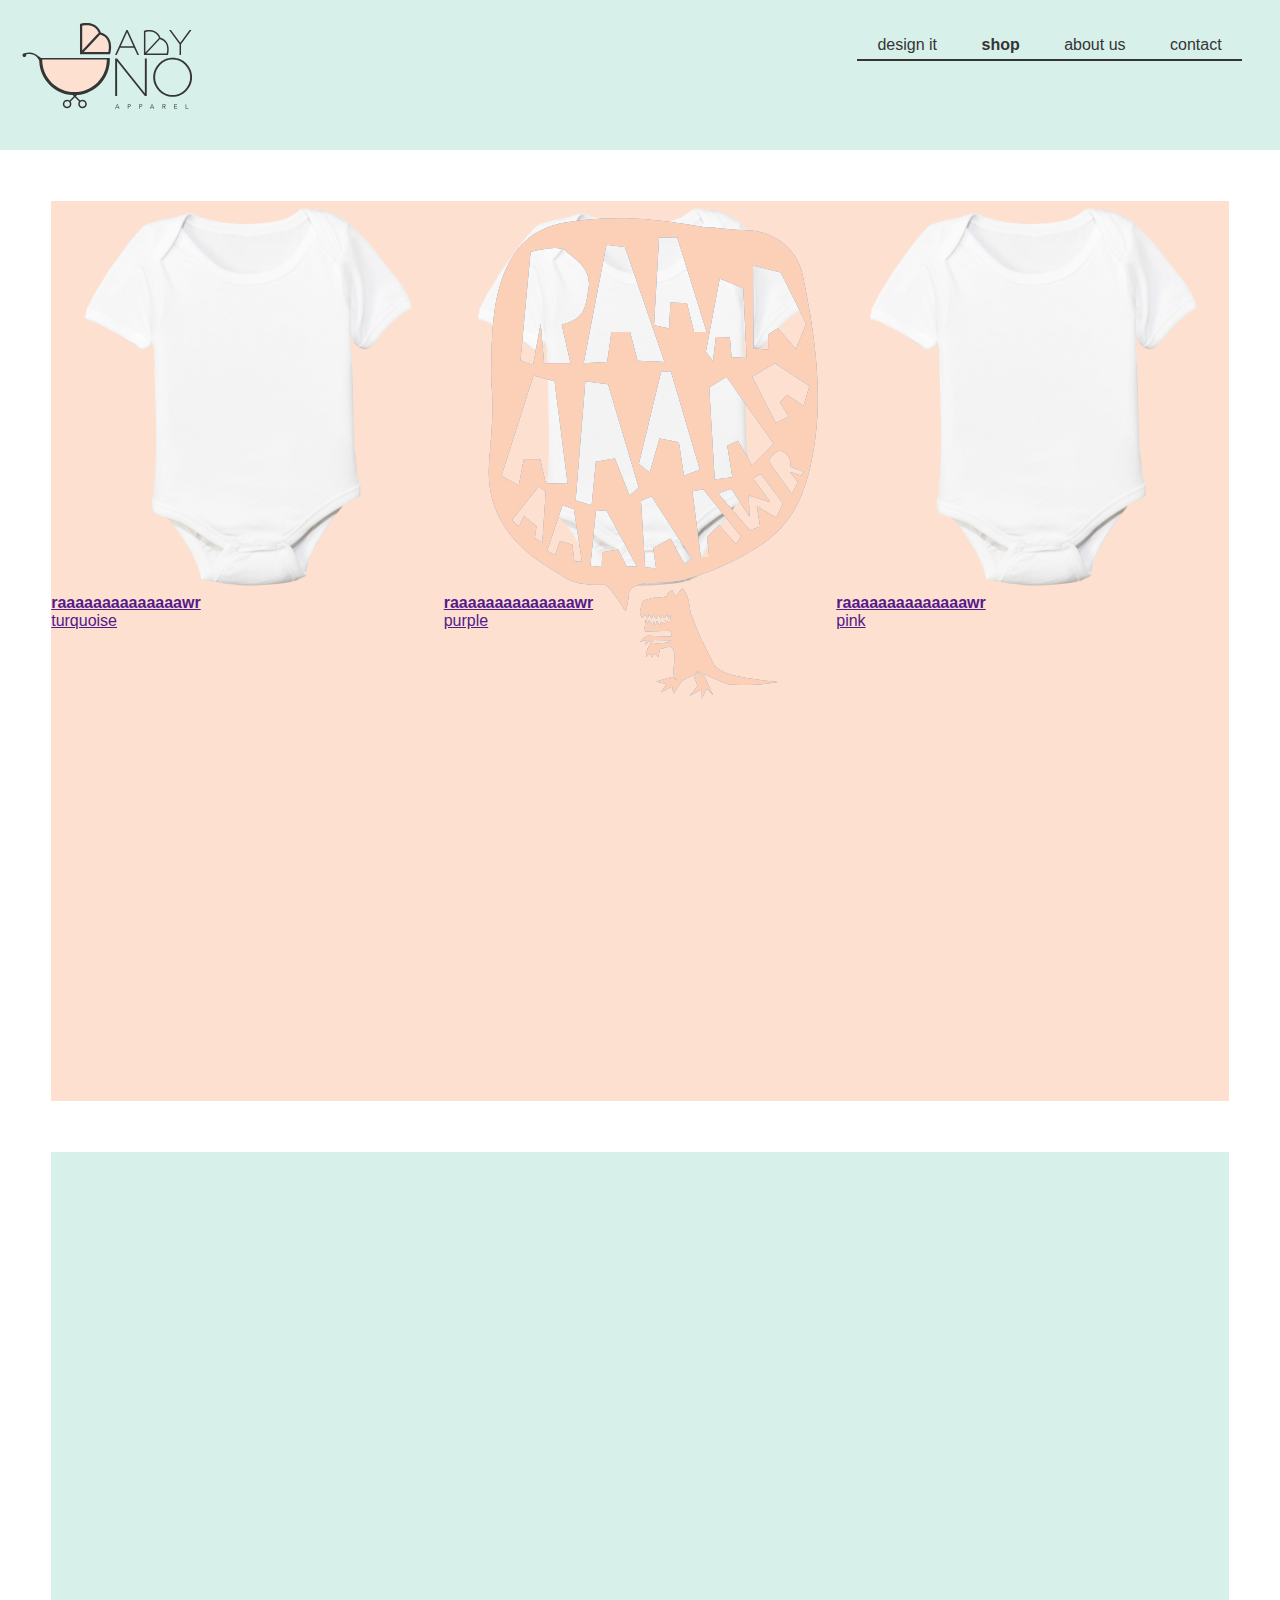
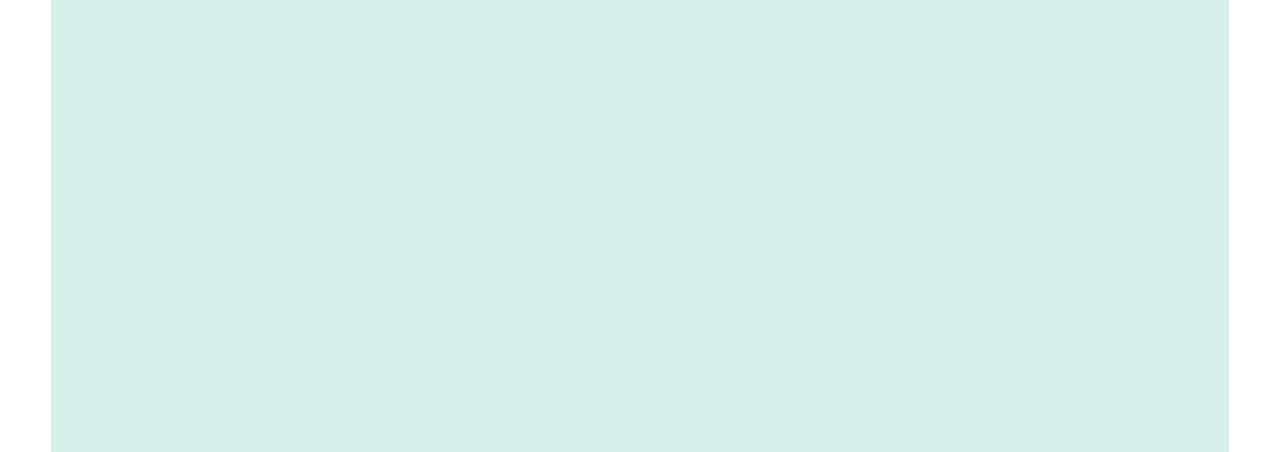
==== shop.html @ 8375c2ae "remove div class onesie, and nest elements within the anchor tag instead" ====
<!DOCTYPE HTML5>
<html>
  <head>
    <meta charset=utf-8>
    <link rel="icon" href="images/baby-uno-icon.png">
    <link rel="stylesheet" href="mainstyle.css">
    <link rel="stylesheet" href="shopstyle.css">
    <link rel="stylesheet" href="jquery-ui-1.12.1.custom/jquery-ui.min.css">
    <script src="jquery-ui-1.12.1.custom/external/jquery/jquery.js"></script>
    <script src="jquery-ui-1.12.1.custom/jquery-ui.min.js"></script>
    <script src="main.js"></script>
    <title>Baby Uno Tester</title>
  </head>

  <body>
    <div id="navigation">
      <img id="baby-uno-logo" src="images/baby-uno-logo.svg" alt="Baby Uno Logo">
      <nav>
        <a href="index.html">design it</a>
        <a href="shop.html"><b>shop</b></a>
        <a href="#">about us</a>
        <a href="#">contact</a>
      </nav>
    </div>

    <div id="trex" class="shop trex">
        <a href="">
          <img class="onesie-img" src="images/onesie.png" alt="Onesie">
          <img class="onesie-design" src="images/trex-green.svg" alt="Trex in Green">
          <span><b>raaaaaaaaaaaaaawr </b><br> turquoise</span>
        </a>

        <a href="">
          <img class="onesie-img" src="images/onesie.png" alt="Onesie">
          <img class="onesie-design" src="images/trex-purple.svg" alt="Trex in Purple">
          <span><b>raaaaaaaaaaaaaawr </b><br> purple</span>
        </a>

        <a href="">
          <img class="onesie-img" src="images/onesie.png" alt="Onesie">
          <img class="onesie-design" src="images/trex-pink.svg" alt="Trex in Pink">
          <span><b>raaaaaaaaaaaaaawr </b><br> pink</span>
        </a>

    </div>

    <div id="moose" class="shop moose">

    </div>

  </body>
</html>
---- mainstyle.css ----
:root {
  --black: #353535;
  --bluebackground: #D8F0EA;
  --pinkbackground: #FDE0CF;
  --blue: #A7E8D4;
  --pink: #FCCEB6;
  --red: #F91C4C;
  --yellow: #DDEF59;
  --purple: #ACACF2;
  --green: #05CCA6;
}

* {
  font-family: 'Avenir', sans-serif;
}

html {
  max-height: 100%;
}

body {
  margin: 0;
}

#baby-uno-logo {
  z-index: 100;
  position: absolute;
  top: 20px;
  left: 20px;
  width: 175px;
}

nav {
  padding-bottom: 5px;
  border-bottom: 2px solid var(--black);
  position: absolute;
  right: 3%;
  top: 4%;
}

nav a {
  color: var(--black);
  text-decoration: none;
  padding: 30px 20px;
}
---- shopstyle.css ----
/** {
  border: 1px solid blue;
}*/
#navigation {
  height: 150px;
  background-color: var(--bluebackground);
}

.shop {
  width: 92%;
  margin: 4%;
  height: 100%;
  display: flex;
  flex-direction: row;
  justify-content: space-around;
}
#trex {
  background-color: var(--pinkbackground);
}
#moose {
  background-color: var(--bluebackground);
}

.onesie {
  width: 20%;
  height: 10%;
  position: relative;
  margin: 3% 0;
}
.onesie-img {
  width: 100%;
}
.onesie-design {
  position: absolute;
  /*left: 75px;*/
  left: 31%;
  top: 22%;
  width: 40%;
  z-index: 2;
}

.onesie > a {
  color: var(--black);
  position: absolute;
  cursor: pointer;
  cursor: -webkit-pointer;
  text-decoration: none;
  text-align: center;
  /*width: 100%;*/
}
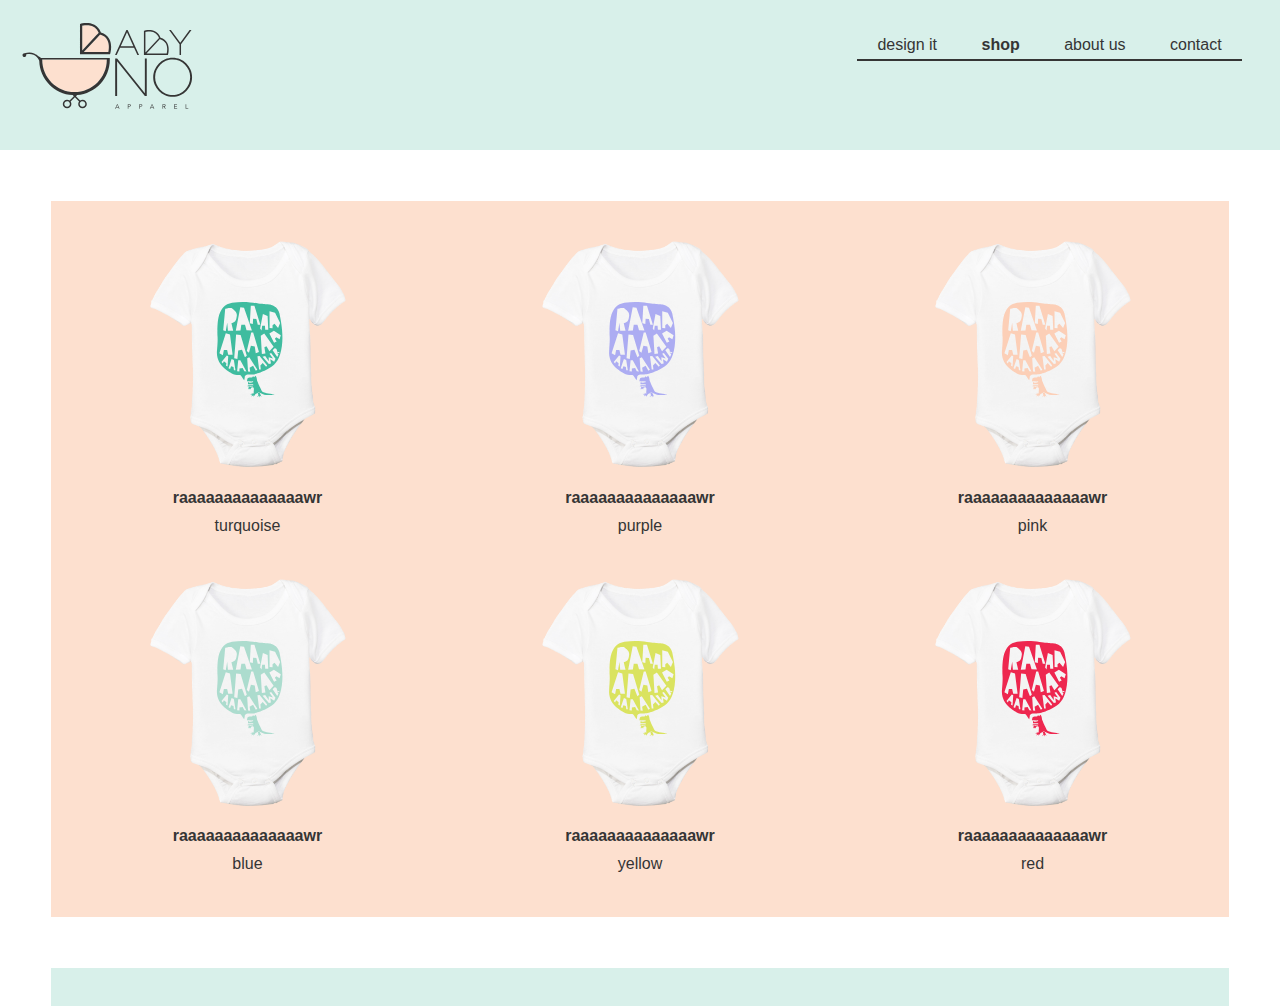
==== commit 325272b3: "add extra line of onesies (3) and update css to properly represent them" ====
--- a/shop.html
+++ b/shop.html
@@ -26,7 +26,7 @@
     <div id="trex" class="shop trex">
         <a href="">
           <img class="onesie-img" src="images/onesie.png" alt="Onesie">
-          <img class="onesie-design" src="images/trex-green.svg" alt="Trex in Green">
+          <img class="onesie-design" src="images/trex-green.svg" alt="Trex in Turquoise">
           <span><b>raaaaaaaaaaaaaawr </b><br> turquoise</span>
         </a>
 
@@ -42,6 +42,24 @@
           <span><b>raaaaaaaaaaaaaawr </b><br> pink</span>
         </a>
 
+        <a href="">
+          <img class="onesie-img" src="images/onesie.png" alt="Onesie">
+          <img class="onesie-design" src="images/trex-blue.svg" alt="Trex in Blue">
+          <span><b>raaaaaaaaaaaaaawr </b><br> blue</span>
+        </a>
+
+        <a href="">
+          <img class="onesie-img" src="images/onesie.png" alt="Onesie">
+          <img class="onesie-design" src="images/trex-yellow.svg" alt="Trex in Yellow">
+          <span><b>raaaaaaaaaaaaaawr </b><br> yellow</span>
+        </a>
+
+        <a href="">
+          <img class="onesie-img" src="images/onesie.png" alt="Onesie">
+          <img class="onesie-design" src="images/trex-red.svg" alt="Trex in Red">
+          <span><b>raaaaaaaaaaaaaawr </b><br> red</span>
+        </a>
+
     </div>
 
     <div id="moose" class="shop moose">
--- a/shopstyle.css
+++ b/shopstyle.css
@@ -9,10 +9,11 @@
 .shop {
   width: 92%;
   margin: 4%;
-  height: 100%;
+  padding-bottom: 3%;
   display: flex;
   flex-direction: row;
   justify-content: space-around;
+  flex-wrap: wrap;
 }
 #trex {
   background-color: var(--pinkbackground);
@@ -24,27 +25,38 @@
 .onesie {
   width: 20%;
   height: 10%;
-  position: relative;
   margin: 3% 0;
 }
 .onesie-img {
   width: 100%;
 }
 .onesie-design {
+  width: 8%;
+  transform: translateY(-170%) translateX(67%);
+  z-index: 1;
   position: absolute;
-  /*left: 75px;*/
-  left: 31%;
-  top: 22%;
-  width: 40%;
+}
+
+.shop > a {
+  margin: 3% 6.5% 0;
+  width: 20%;
+  color: var(--black);
+  text-decoration: none;
+  cursor: -webkit-pointer;
+  cursor: pointer;
+  text-align: center;
+  display: inline-block;
+}
+
+a > span {
+  vertical-align: middle;
+  text-align: center;
+  text-decoration: none;
+  display: inline-block;
+  width: 100%;
+  position: relative;
+  margin-top: 5%;
+  color: var(--black);
+  line-height: 1.75em;
   z-index: 2;
 }
-
-.onesie > a {
-  color: var(--black);
-  position: absolute;
-  cursor: pointer;
-  cursor: -webkit-pointer;
-  text-decoration: none;
-  text-align: center;
-  /*width: 100%;*/
-}
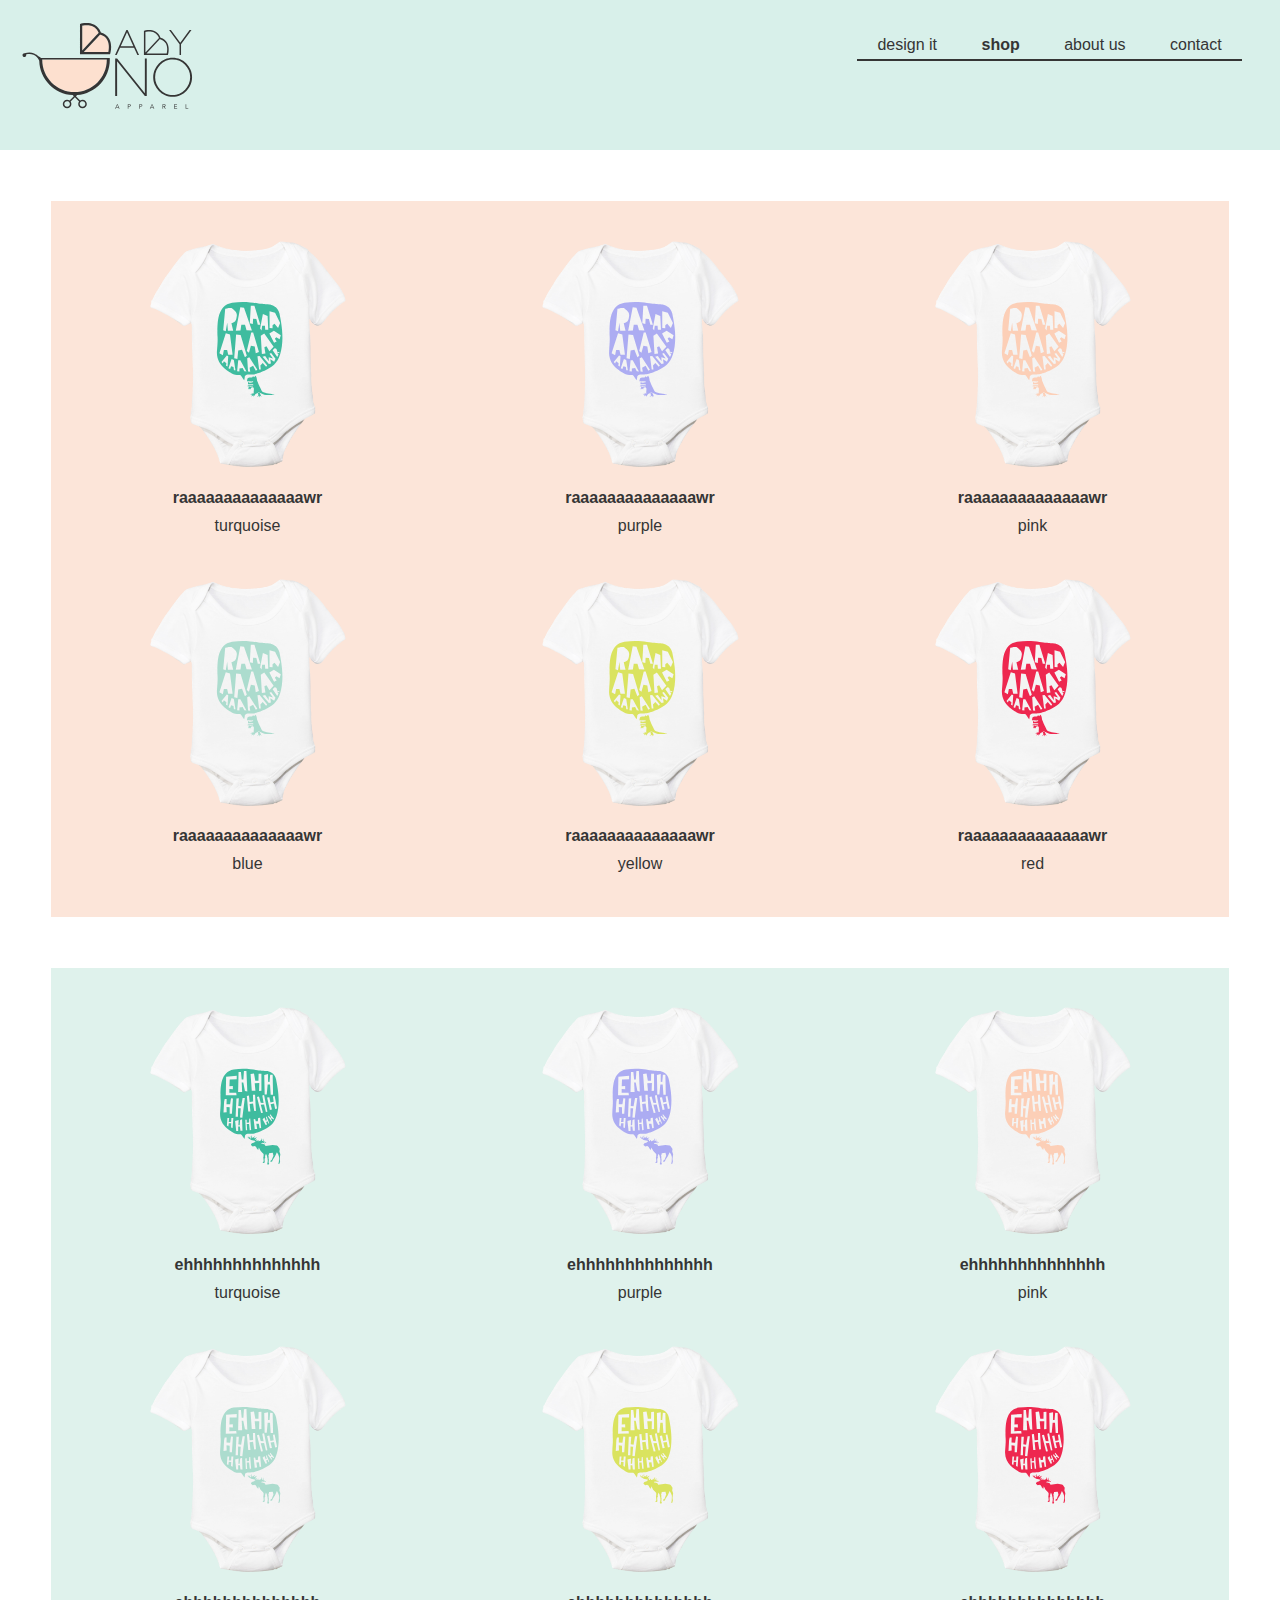
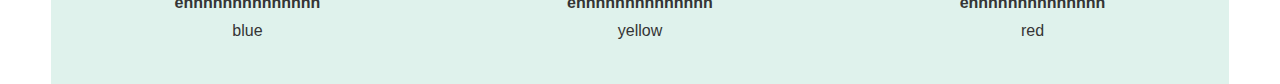
==== commit 490cd23c: "add moose onesies to shop page, alter background colour of divs to be lighter" ====
--- a/shop.html
+++ b/shop.html
@@ -63,7 +63,41 @@
     </div>
 
     <div id="moose" class="shop moose">
+      <a href="">
+        <img class="onesie-img" src="images/onesie.png" alt="Onesie">
+        <img class="onesie-design" src="images/moose-green.svg" alt="Moose in Turquoise">
+        <span><b>ehhhhhhhhhhhhhh </b><br> turquoise</span>
+      </a>
 
+      <a href="">
+        <img class="onesie-img" src="images/onesie.png" alt="Onesie">
+        <img class="onesie-design" src="images/moose-purple.svg" alt="Moose in Purple">
+        <span><b>ehhhhhhhhhhhhhh </b><br> purple</span>
+      </a>
+
+      <a href="">
+        <img class="onesie-img" src="images/onesie.png" alt="Onesie">
+        <img class="onesie-design" src="images/moose-pink.svg" alt="Moose in Pink">
+        <span><b>ehhhhhhhhhhhhhh </b><br> pink</span>
+      </a>
+
+      <a href="">
+        <img class="onesie-img" src="images/onesie.png" alt="Onesie">
+        <img class="onesie-design" src="images/moose-blue.svg" alt="Moose in Blue">
+        <span><b>ehhhhhhhhhhhhhh </b><br> blue</span>
+      </a>
+
+      <a href="">
+        <img class="onesie-img" src="images/onesie.png" alt="Onesie">
+        <img class="onesie-design" src="images/moose-yellow.svg" alt="Moose in Yellow">
+        <span><b>ehhhhhhhhhhhhhh </b><br> yellow</span>
+      </a>
+
+      <a href="">
+        <img class="onesie-img" src="images/onesie.png" alt="Onesie">
+        <img class="onesie-design" src="images/moose-red.svg" alt="Moose in Red">
+        <span><b>ehhhhhhhhhhhhhh </b><br> red</span>
+      </a>
     </div>
 
   </body>
--- a/mainstyle.css
+++ b/mainstyle.css
@@ -2,6 +2,8 @@
   --black: #353535;
   --bluebackground: #D8F0EA;
   --pinkbackground: #FDE0CF;
+  --lightpink: #FCE5D9;
+  --lightblue: #DFF2EC;
   --blue: #A7E8D4;
   --pink: #FCCEB6;
   --red: #F91C4C;
--- a/shopstyle.css
+++ b/shopstyle.css
@@ -16,10 +16,10 @@
   flex-wrap: wrap;
 }
 #trex {
-  background-color: var(--pinkbackground);
+  background-color: var(--lightpink);
 }
 #moose {
-  background-color: var(--bluebackground);
+  background-color: var(--lightblue);
 }
 
 .onesie {
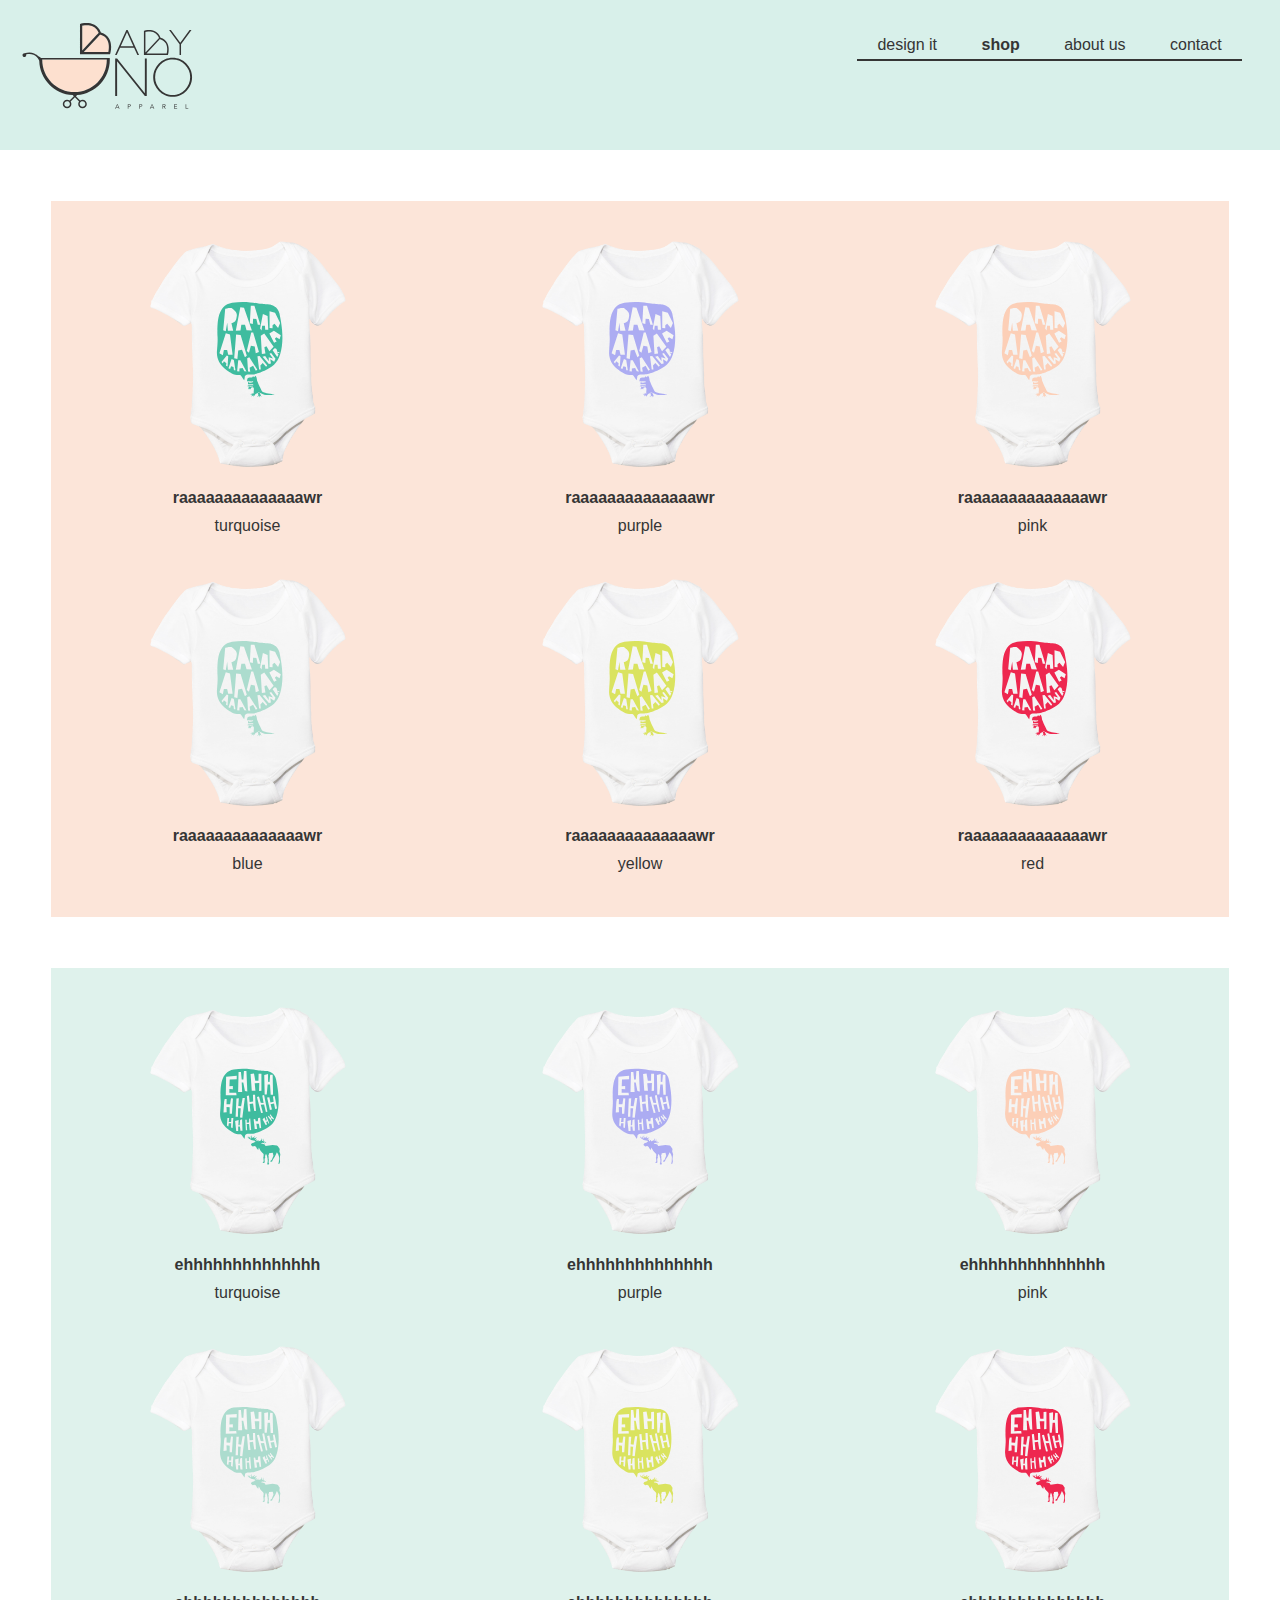
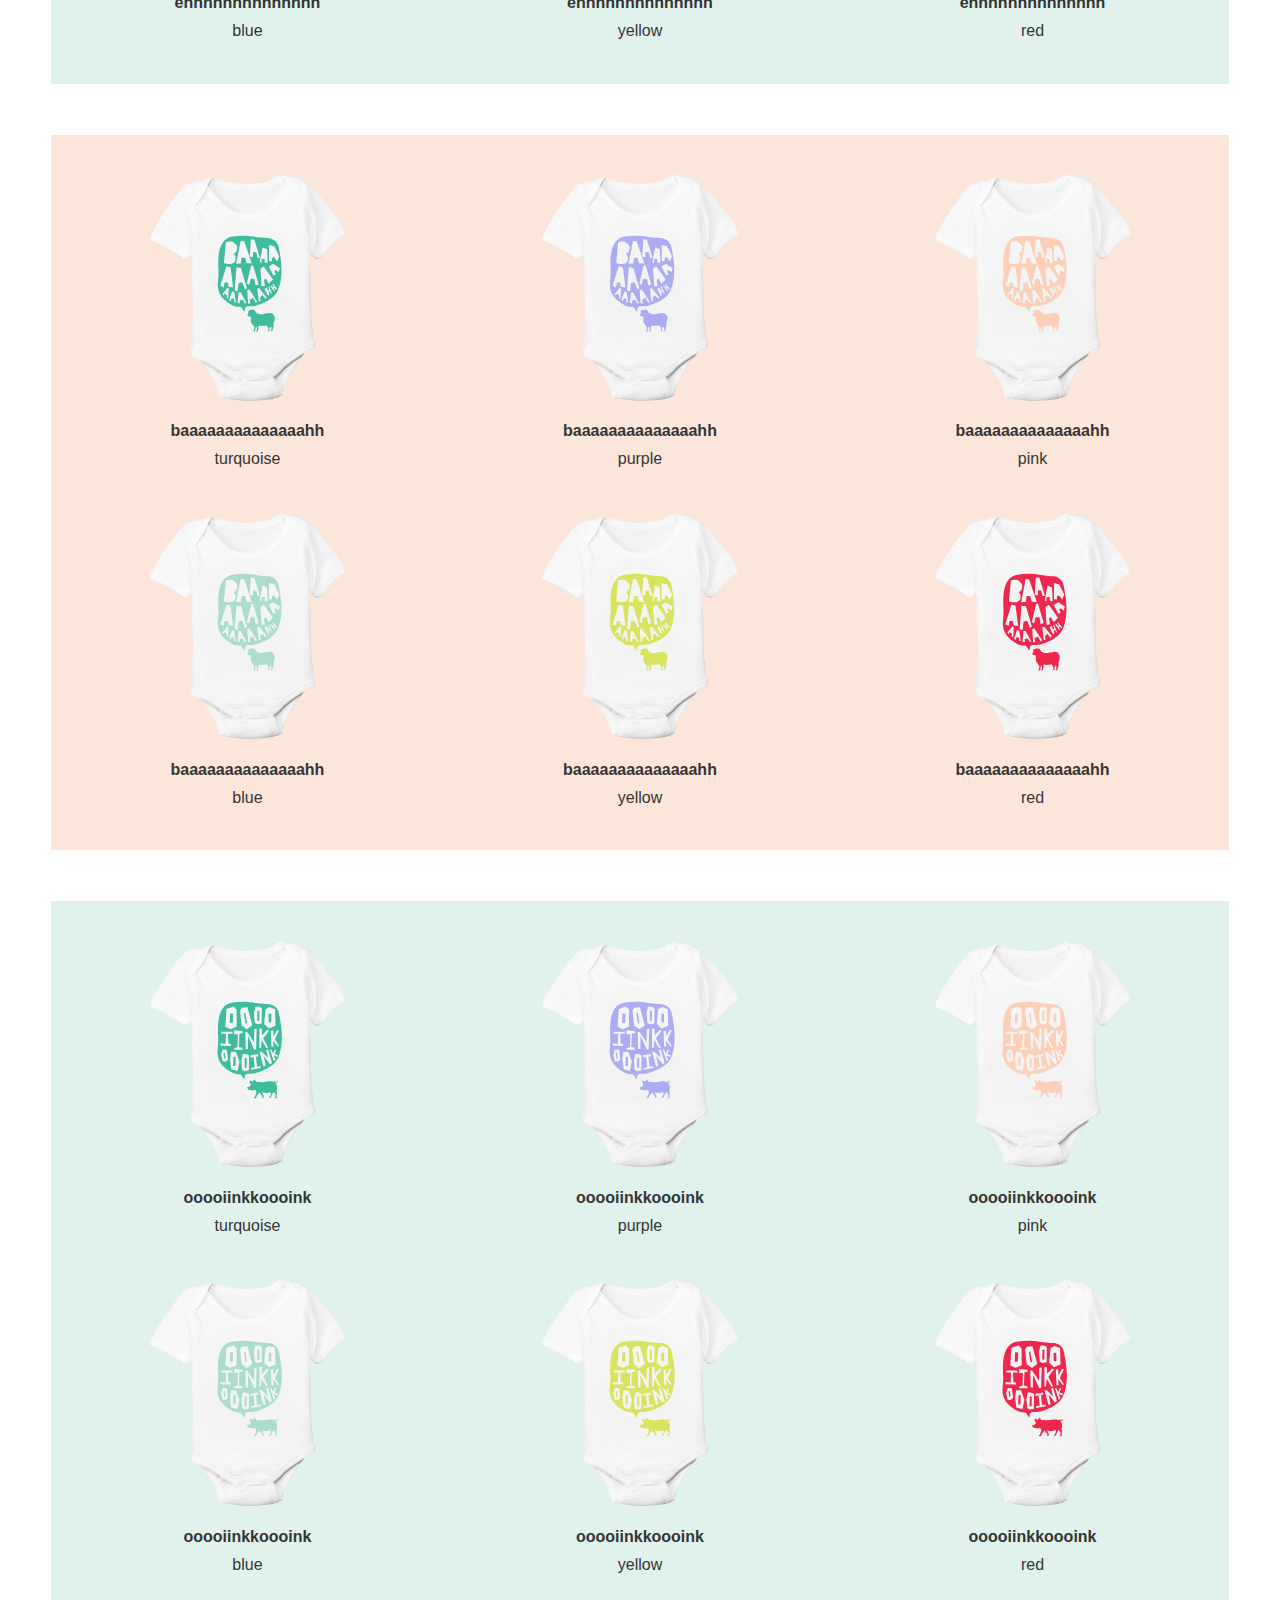
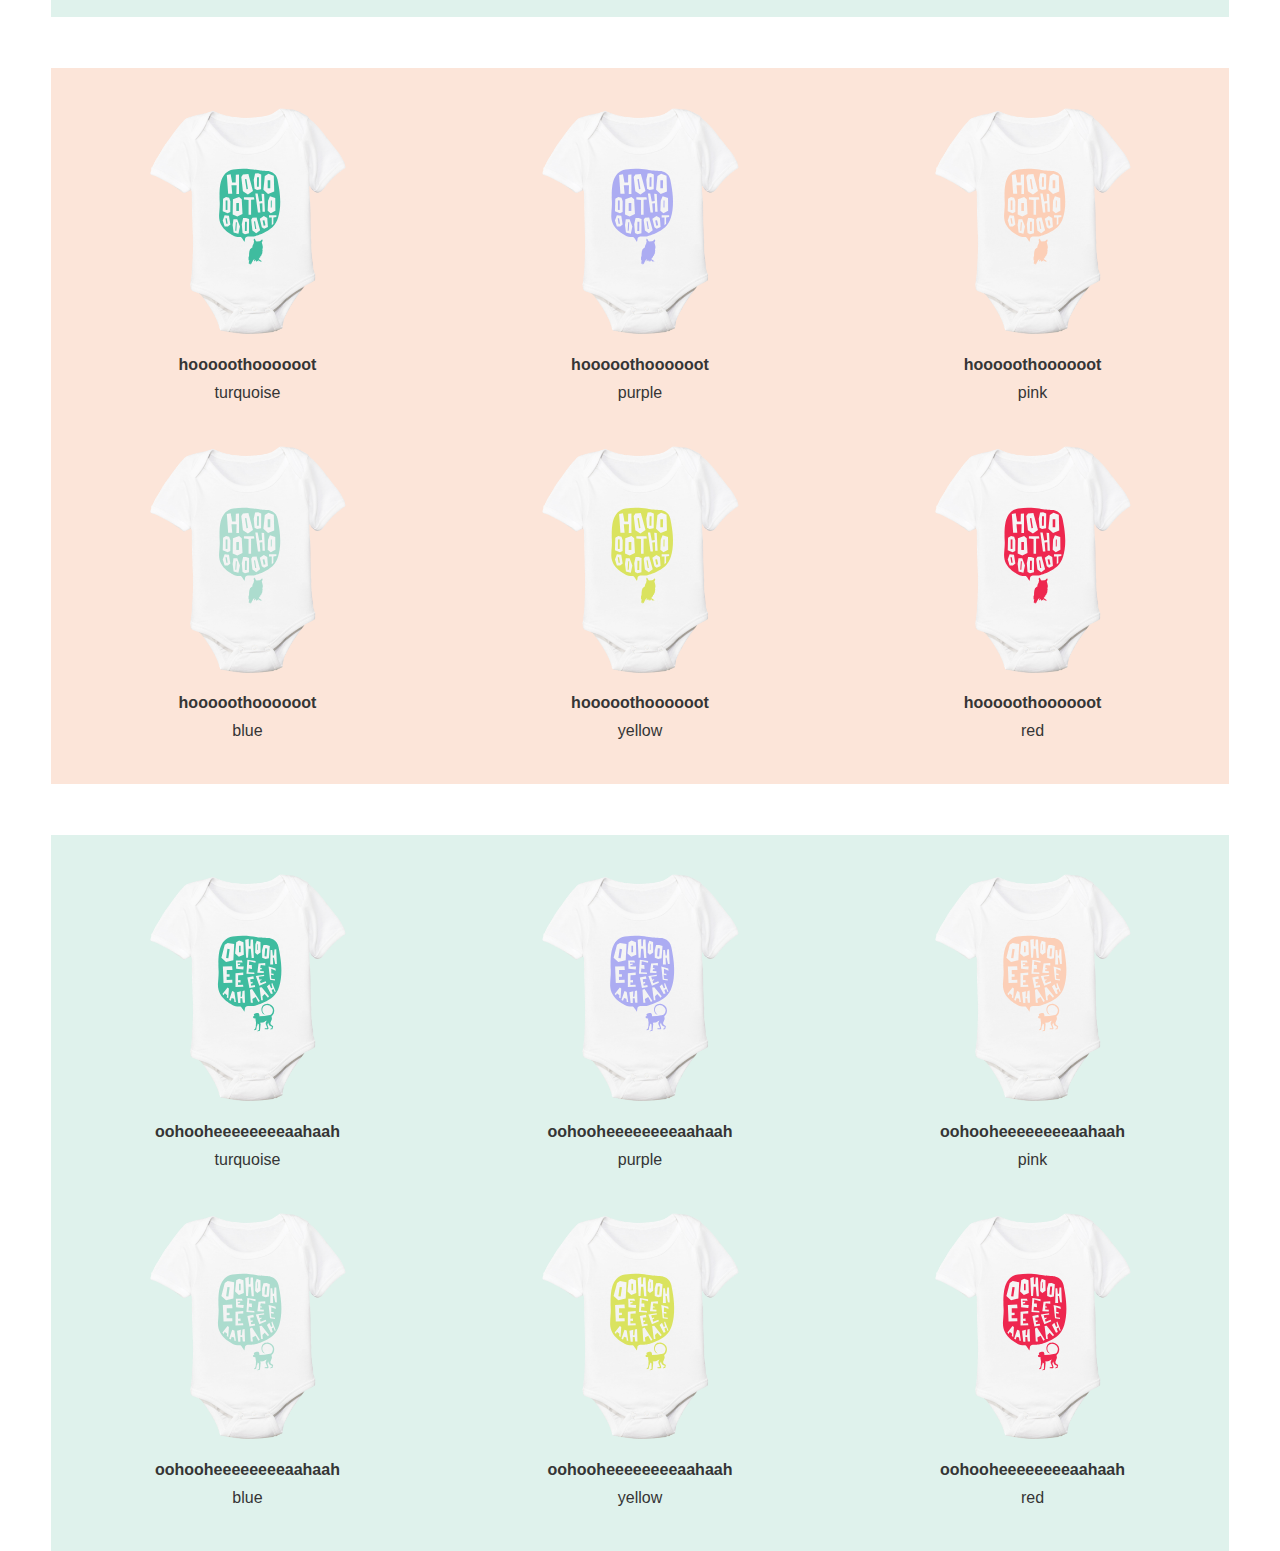
==== commit 50ecf47a: "add rest of onesie designs to shop page" ====
--- a/shop.html
+++ b/shop.html
@@ -100,5 +100,156 @@
       </a>
     </div>
 
+    <div id="sheep" class="shop sheep">
+      <a href="">
+        <img class="onesie-img" src="images/onesie.png" alt="Onesie">
+        <img class="onesie-design" src="images/sheep-green.svg" alt="Sheep in Turquoise">
+        <span><b>baaaaaaaaaaaaaahh </b><br> turquoise</span>
+      </a>
+
+      <a href="">
+        <img class="onesie-img" src="images/onesie.png" alt="Onesie">
+        <img class="onesie-design" src="images/sheep-purple.svg" alt="Sheep in Purple">
+        <span><b>baaaaaaaaaaaaaahh </b><br> purple</span>
+      </a>
+
+      <a href="">
+        <img class="onesie-img" src="images/onesie.png" alt="Onesie">
+        <img class="onesie-design" src="images/sheep-pink.svg" alt="Sheep in Pink">
+        <span><b>baaaaaaaaaaaaaahh </b><br> pink</span>
+      </a>
+
+      <a href="">
+        <img class="onesie-img" src="images/onesie.png" alt="Onesie">
+        <img class="onesie-design" src="images/sheep-blue.svg" alt="Sheep in Blue">
+        <span><b>baaaaaaaaaaaaaahh </b><br> blue</span>
+      </a>
+
+      <a href="">
+        <img class="onesie-img" src="images/onesie.png" alt="Onesie">
+        <img class="onesie-design" src="images/sheep-yellow.svg" alt="Sheep in Yellow">
+        <span><b>baaaaaaaaaaaaaahh </b><br> yellow</span>
+      </a>
+
+      <a href="">
+        <img class="onesie-img" src="images/onesie.png" alt="Onesie">
+        <img class="onesie-design" src="images/sheep-red.svg" alt="Sheep in Red">
+        <span><b>baaaaaaaaaaaaaahh </b><br> red</span>
+      </a>
+    </div>
+
+    <div id="pig" class="shop pig">
+      <a href="">
+        <img class="onesie-img" src="images/onesie.png" alt="Onesie">
+        <img class="onesie-design" src="images/pig-green.svg" alt="Pig in Turquoise">
+        <span><b>ooooiinkkoooink </b><br> turquoise</span>
+      </a>
+
+      <a href="">
+        <img class="onesie-img" src="images/onesie.png" alt="Onesie">
+        <img class="onesie-design" src="images/pig-purple.svg" alt="Pig in Purple">
+        <span><b>ooooiinkkoooink </b><br> purple</span>
+      </a>
+
+      <a href="">
+        <img class="onesie-img" src="images/onesie.png" alt="Onesie">
+        <img class="onesie-design" src="images/pig-pink.svg" alt="Pig in Pink">
+        <span><b>ooooiinkkoooink </b><br> pink</span>
+      </a>
+
+      <a href="">
+        <img class="onesie-img" src="images/onesie.png" alt="Onesie">
+        <img class="onesie-design" src="images/pig-blue.svg" alt="Pig in Blue">
+        <span><b>ooooiinkkoooink </b><br> blue</span>
+      </a>
+
+      <a href="">
+        <img class="onesie-img" src="images/onesie.png" alt="Onesie">
+        <img class="onesie-design" src="images/pig-yellow.svg" alt="Pig in Yellow">
+        <span><b>ooooiinkkoooink </b><br> yellow</span>
+      </a>
+
+      <a href="">
+        <img class="onesie-img" src="images/onesie.png" alt="Onesie">
+        <img class="onesie-design" src="images/pig-red.svg" alt="Pig in Red">
+        <span><b>ooooiinkkoooink </b><br> red</span>
+      </a>
+    </div>
+
+    <div id="owl" class="shop owl">
+      <a href="">
+        <img class="onesie-img" src="images/onesie.png" alt="Onesie">
+        <img class="onesie-design" src="images/owl-green.svg" alt="Owl in Turquoise">
+        <span><b>hooooothoooooot </b><br> turquoise</span>
+      </a>
+
+      <a href="">
+        <img class="onesie-img" src="images/onesie.png" alt="Onesie">
+        <img class="onesie-design" src="images/owl-purple.svg" alt="Owl in Purple">
+        <span><b>hooooothoooooot </b><br> purple</span>
+      </a>
+
+      <a href="">
+        <img class="onesie-img" src="images/onesie.png" alt="Onesie">
+        <img class="onesie-design" src="images/owl-pink.svg" alt="Owl in Pink">
+        <span><b>hooooothoooooot </b><br> pink</span>
+      </a>
+
+      <a href="">
+        <img class="onesie-img" src="images/onesie.png" alt="Onesie">
+        <img class="onesie-design" src="images/owl-blue.svg" alt="Owl in Blue">
+        <span><b>hooooothoooooot </b><br> blue</span>
+      </a>
+
+      <a href="">
+        <img class="onesie-img" src="images/onesie.png" alt="Onesie">
+        <img class="onesie-design" src="images/owl-yellow.svg" alt="Owl in Yellow">
+        <span><b>hooooothoooooot </b><br> yellow</span>
+      </a>
+
+      <a href="">
+        <img class="onesie-img" src="images/onesie.png" alt="Onesie">
+        <img class="onesie-design" src="images/owl-red.svg" alt="Owl in Red">
+        <span><b>hooooothoooooot </b><br> red</span>
+      </a>
+    </div>
+
+    <div id="monkey" class="shop monkey">
+      <a href="">
+        <img class="onesie-img" src="images/onesie.png" alt="Onesie">
+        <img class="onesie-design" src="images/monkey-green.svg" alt="Monkey in Turquoise">
+        <span><b>oohooheeeeeeeeaahaah </b><br> turquoise</span>
+      </a>
+
+      <a href="">
+        <img class="onesie-img" src="images/onesie.png" alt="Onesie">
+        <img class="onesie-design" src="images/monkey-purple.svg" alt="Monkey in Purple">
+        <span><b>oohooheeeeeeeeaahaah </b><br> purple</span>
+      </a>
+
+      <a href="">
+        <img class="onesie-img" src="images/onesie.png" alt="Onesie">
+        <img class="onesie-design" src="images/monkey-pink.svg" alt="Monkey in Pink">
+        <span><b>oohooheeeeeeeeaahaah </b><br> pink</span>
+      </a>
+
+      <a href="">
+        <img class="onesie-img" src="images/onesie.png" alt="Onesie">
+        <img class="onesie-design" src="images/monkey-blue.svg" alt="Monkey in Blue">
+        <span><b>oohooheeeeeeeeaahaah </b><br> blue</span>
+      </a>
+
+      <a href="">
+        <img class="onesie-img" src="images/onesie.png" alt="Onesie">
+        <img class="onesie-design" src="images/monkey-yellow.svg" alt="Monkey in Yellow">
+        <span><b>oohooheeeeeeeeaahaah </b><br> yellow</span>
+      </a>
+
+      <a href="">
+        <img class="onesie-img" src="images/onesie.png" alt="Onesie">
+        <img class="onesie-design" src="images/monkey-red.svg" alt="Monkey in Red">
+        <span><b>oohooheeeeeeeeaahaah </b><br> red</span>
+      </a>
+    </div>
   </body>
 </html>
--- a/shopstyle.css
+++ b/shopstyle.css
@@ -19,6 +19,18 @@
   background-color: var(--lightpink);
 }
 #moose {
+  background-color: var(--lightblue);
+}
+#sheep {
+  background-color: var(--lightpink);
+}
+#pig {
+  background-color: var(--lightblue);
+}
+#owl {
+  background-color: var(--lightpink);
+}
+#monkey {
   background-color: var(--lightblue);
 }
 
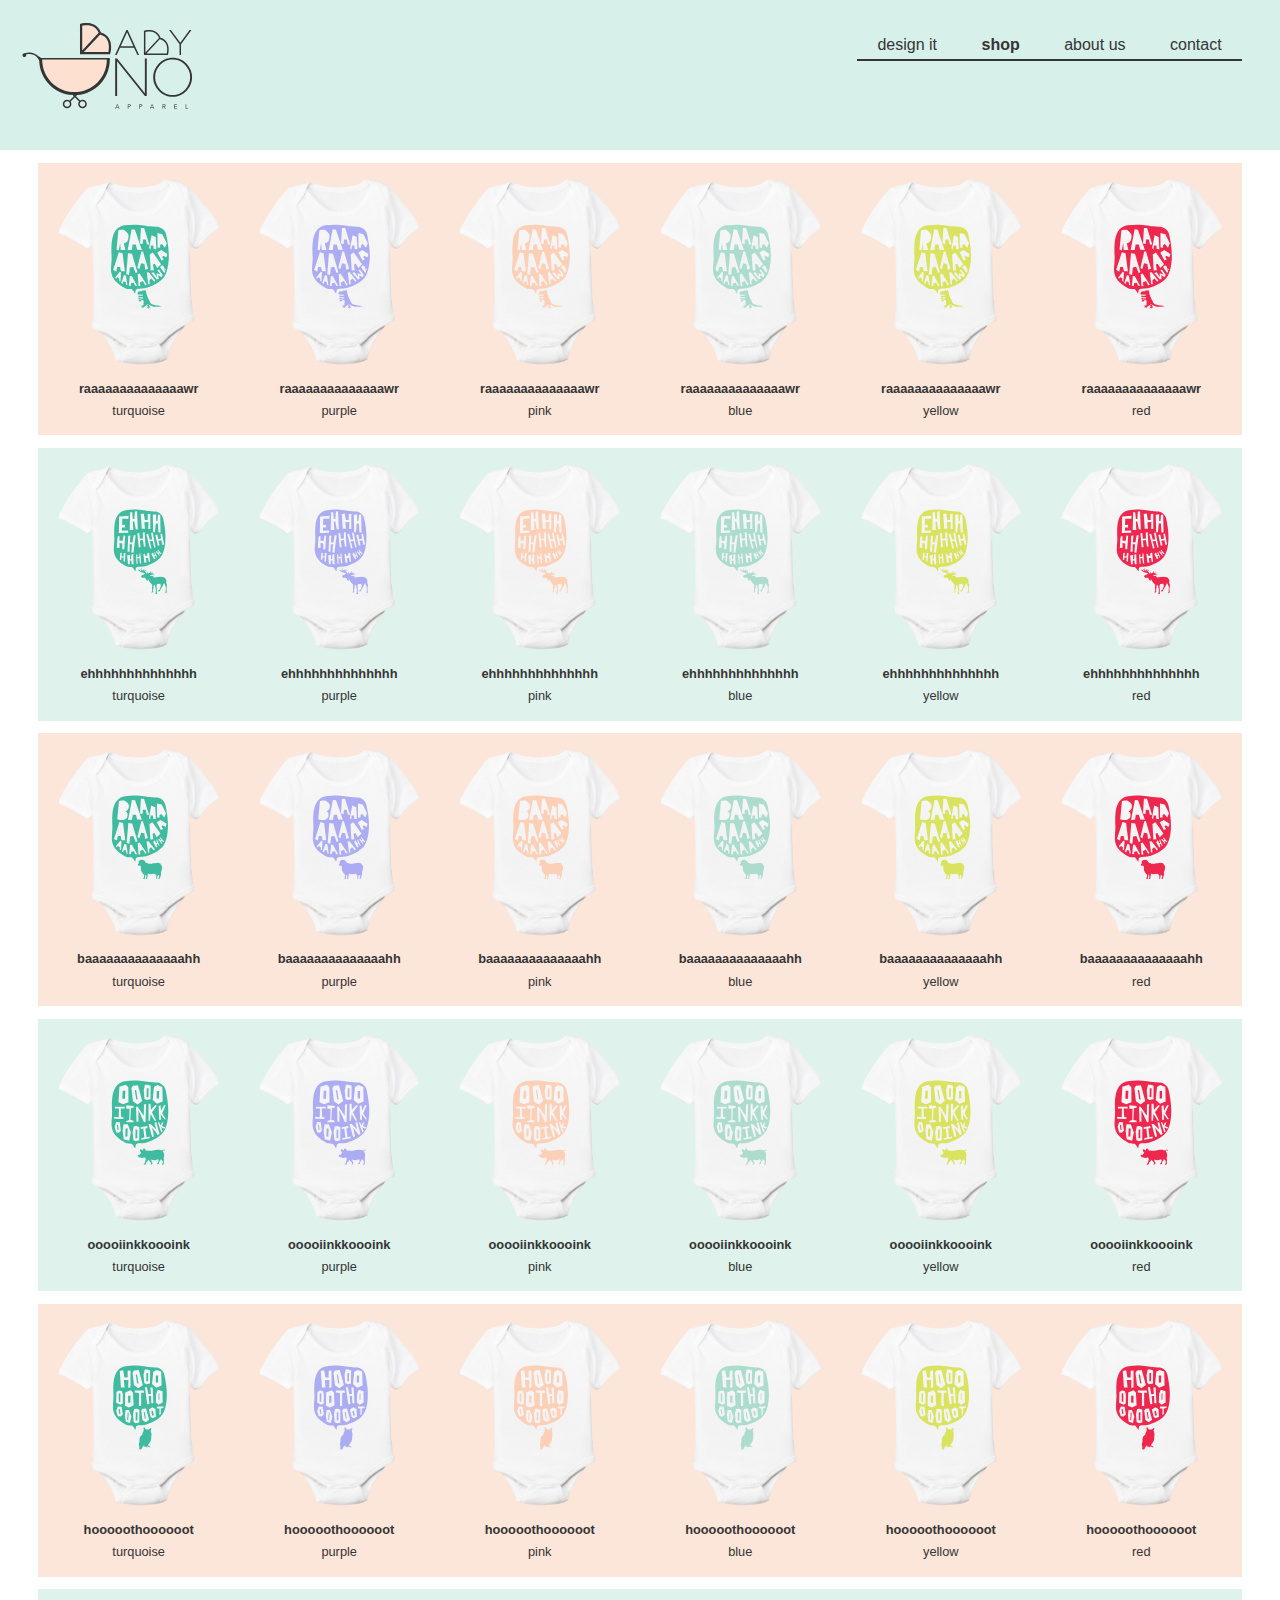
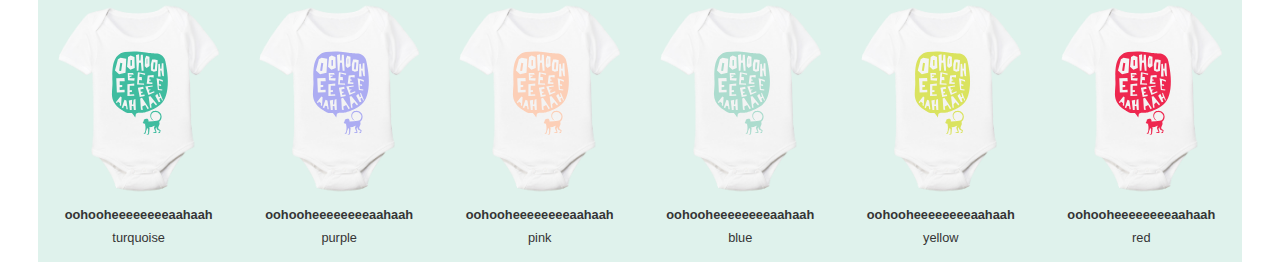
==== commit 7f539482: "change title of index and shop page" ====
--- a/shop.html
+++ b/shop.html
@@ -9,7 +9,7 @@
     <script src="jquery-ui-1.12.1.custom/external/jquery/jquery.js"></script>
     <script src="jquery-ui-1.12.1.custom/jquery-ui.min.js"></script>
     <script src="main.js"></script>
-    <title>Baby Uno Tester</title>
+    <title>Baby Uno Shop</title>
   </head>
 
   <body>
--- a/shopstyle.css
+++ b/shopstyle.css
@@ -7,9 +7,9 @@
 }
 
 .shop {
-  width: 92%;
-  margin: 4%;
-  padding-bottom: 3%;
+  width: 94%;
+  margin: 1% 3%;
+  padding: 1% 0;
   display: flex;
   flex-direction: row;
   justify-content: space-around;
@@ -43,15 +43,15 @@
   width: 100%;
 }
 .onesie-design {
-  width: 8%;
-  transform: translateY(-170%) translateX(67%);
+  width: 7%;
+  transform: translateY(-164%) translateX(59%);
   z-index: 1;
   position: absolute;
 }
 
 .shop > a {
-  margin: 3% 6.5% 0;
-  width: 20%;
+  margin: 0;
+  width: 16%;
   color: var(--black);
   text-decoration: none;
   cursor: -webkit-pointer;
@@ -71,4 +71,5 @@
   color: var(--black);
   line-height: 1.75em;
   z-index: 2;
+  font-size: 0.8em;
 }
